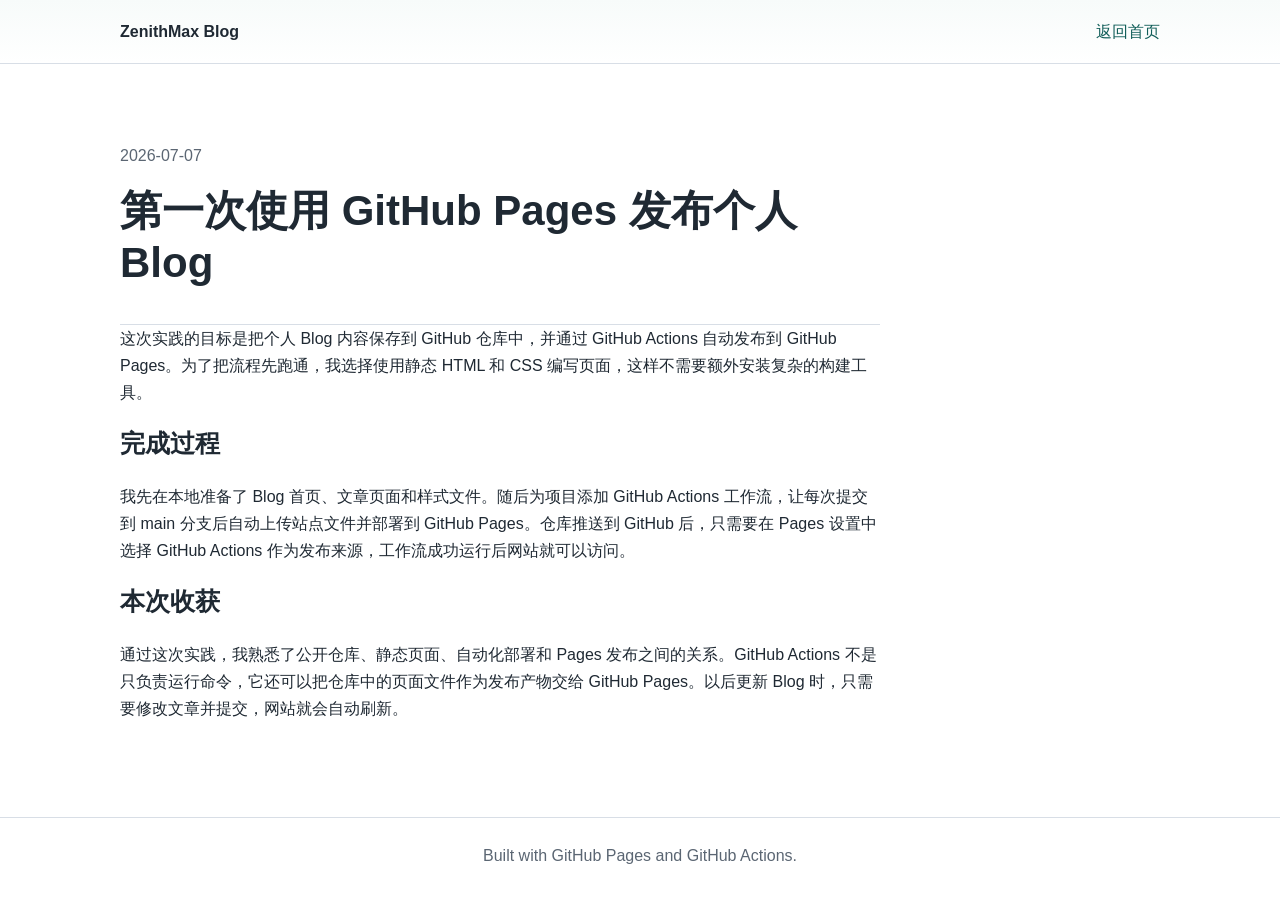
==== posts/first-post.html @ 04728af3 "Initial personal blog for GitHub Pages" ====
<!doctype html>
<html lang="zh-CN">
<head>
  <meta charset="utf-8">
  <meta name="viewport" content="width=device-width, initial-scale=1">
  <title>第一次使用 GitHub Pages 发布个人 Blog</title>
  <link rel="stylesheet" href="../styles.css">
</head>
<body>
  <header class="site-header">
    <nav class="nav">
      <a class="brand" href="../index.html">ZenithMax Blog</a>
      <a href="../index.html">返回首页</a>
    </nav>
  </header>

  <main class="container">
    <article class="article">
      <header class="article-header">
        <p class="article-meta">2026-07-07</p>
        <h1>第一次使用 GitHub Pages 发布个人 Blog</h1>
      </header>

      <p>这次实践的目标是把个人 Blog 内容保存到 GitHub 仓库中，并通过 GitHub Actions 自动发布到 GitHub Pages。为了把流程先跑通，我选择使用静态 HTML 和 CSS 编写页面，这样不需要额外安装复杂的构建工具。</p>

      <h2>完成过程</h2>
      <p>我先在本地准备了 Blog 首页、文章页面和样式文件。随后为项目添加 GitHub Actions 工作流，让每次提交到 main 分支后自动上传站点文件并部署到 GitHub Pages。仓库推送到 GitHub 后，只需要在 Pages 设置中选择 GitHub Actions 作为发布来源，工作流成功运行后网站就可以访问。</p>

      <h2>本次收获</h2>
      <p>通过这次实践，我熟悉了公开仓库、静态页面、自动化部署和 Pages 发布之间的关系。GitHub Actions 不是只负责运行命令，它还可以把仓库中的页面文件作为发布产物交给 GitHub Pages。以后更新 Blog 时，只需要修改文章并提交，网站就会自动刷新。</p>
    </article>
  </main>

  <footer class="site-footer">
    <p>Built with GitHub Pages and GitHub Actions.</p>
  </footer>
</body>
</html>
---- styles.css ----
:root {
  color-scheme: light;
  --ink: #1f2933;
  --muted: #5b6673;
  --line: #d8dee6;
  --accent: #0f766e;
  --accent-dark: #115e59;
  --paper: #ffffff;
  --soft: #f3f7f6;
}

* {
  box-sizing: border-box;
}

body {
  margin: 0;
  font-family: -apple-system, BlinkMacSystemFont, "Segoe UI", "Microsoft YaHei", sans-serif;
  color: var(--ink);
  background: var(--paper);
  line-height: 1.7;
}

a {
  color: var(--accent-dark);
  text-decoration: none;
}

a:hover {
  text-decoration: underline;
}

.site-header {
  border-bottom: 1px solid var(--line);
  background: linear-gradient(180deg, #f7fbfa 0%, #ffffff 100%);
}

.nav {
  width: min(1040px, calc(100% - 40px));
  margin: 0 auto;
  padding: 18px 0;
  display: flex;
  justify-content: space-between;
  align-items: center;
  gap: 20px;
}

.brand {
  font-weight: 700;
  color: var(--ink);
}

.intro {
  width: min(1040px, calc(100% - 40px));
  margin: 0 auto;
  padding: 56px 0 64px;
}

.eyebrow {
  margin: 0 0 10px;
  color: var(--accent);
  font-weight: 700;
  text-transform: uppercase;
  font-size: 13px;
}

h1,
h2,
h3,
p {
  margin-top: 0;
}

h1 {
  max-width: 760px;
  margin-bottom: 18px;
  font-size: 42px;
  line-height: 1.22;
}

h2 {
  margin-bottom: 18px;
  font-size: 25px;
}

h3 {
  margin-bottom: 8px;
  font-size: 20px;
}

.intro p:not(.eyebrow) {
  max-width: 720px;
  color: var(--muted);
  font-size: 17px;
}

.container {
  width: min(1040px, calc(100% - 40px));
  margin: 0 auto;
  padding: 42px 0 60px;
}

.post-list,
.notes,
.article {
  margin-bottom: 34px;
}

.post-card {
  border: 1px solid var(--line);
  border-radius: 8px;
  padding: 22px 24px;
  background: var(--soft);
}

.post-date {
  margin-bottom: 6px;
  color: var(--muted);
  font-size: 14px;
}

.notes ul {
  padding-left: 22px;
}

.article {
  max-width: 760px;
}

.article-header {
  padding: 36px 0 18px;
  border-bottom: 1px solid var(--line);
}

.article-meta {
  color: var(--muted);
}

.site-footer {
  border-top: 1px solid var(--line);
  padding: 24px 20px;
  color: var(--muted);
  text-align: center;
}

@media (max-width: 640px) {
  .nav {
    align-items: flex-start;
    flex-direction: column;
  }

  .intro {
    padding: 38px 0 46px;
  }

  h1 {
    font-size: 32px;
  }
}
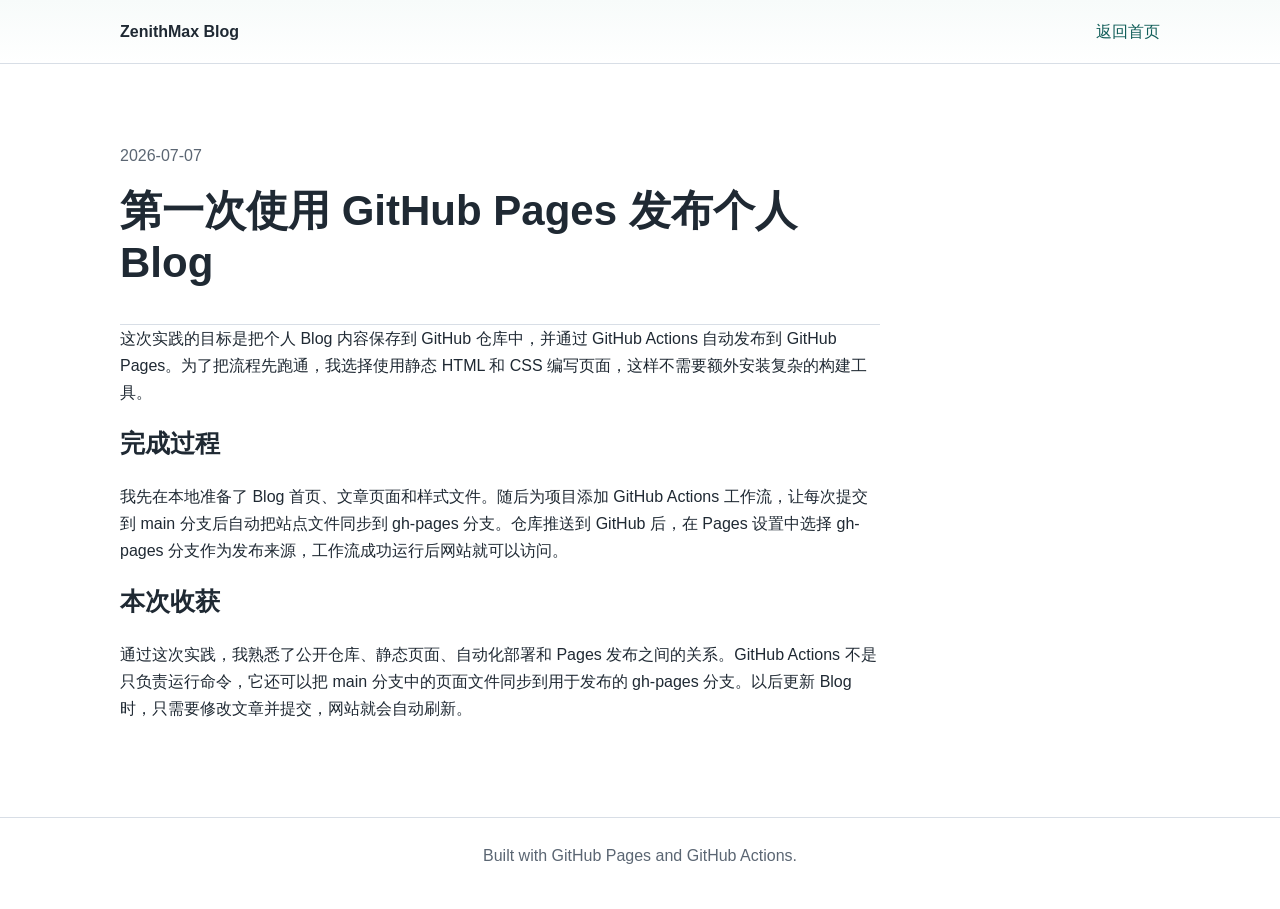
==== commit 19dcd8e8: "Align blog notes with gh-pages deployment" ====
--- a/posts/first-post.html
+++ b/posts/first-post.html
@@ -24,10 +24,10 @@
       <p>这次实践的目标是把个人 Blog 内容保存到 GitHub 仓库中，并通过 GitHub Actions 自动发布到 GitHub Pages。为了把流程先跑通，我选择使用静态 HTML 和 CSS 编写页面，这样不需要额外安装复杂的构建工具。</p>
 
       <h2>完成过程</h2>
-      <p>我先在本地准备了 Blog 首页、文章页面和样式文件。随后为项目添加 GitHub Actions 工作流，让每次提交到 main 分支后自动上传站点文件并部署到 GitHub Pages。仓库推送到 GitHub 后，只需要在 Pages 设置中选择 GitHub Actions 作为发布来源，工作流成功运行后网站就可以访问。</p>
+      <p>我先在本地准备了 Blog 首页、文章页面和样式文件。随后为项目添加 GitHub Actions 工作流，让每次提交到 main 分支后自动把站点文件同步到 gh-pages 分支。仓库推送到 GitHub 后，在 Pages 设置中选择 gh-pages 分支作为发布来源，工作流成功运行后网站就可以访问。</p>
 
       <h2>本次收获</h2>
-      <p>通过这次实践，我熟悉了公开仓库、静态页面、自动化部署和 Pages 发布之间的关系。GitHub Actions 不是只负责运行命令，它还可以把仓库中的页面文件作为发布产物交给 GitHub Pages。以后更新 Blog 时，只需要修改文章并提交，网站就会自动刷新。</p>
+      <p>通过这次实践，我熟悉了公开仓库、静态页面、自动化部署和 Pages 发布之间的关系。GitHub Actions 不是只负责运行命令，它还可以把 main 分支中的页面文件同步到用于发布的 gh-pages 分支。以后更新 Blog 时，只需要修改文章并提交，网站就会自动刷新。</p>
     </article>
   </main>
 
@@ -36,4 +36,3 @@
   </footer>
 </body>
 </html>
-
